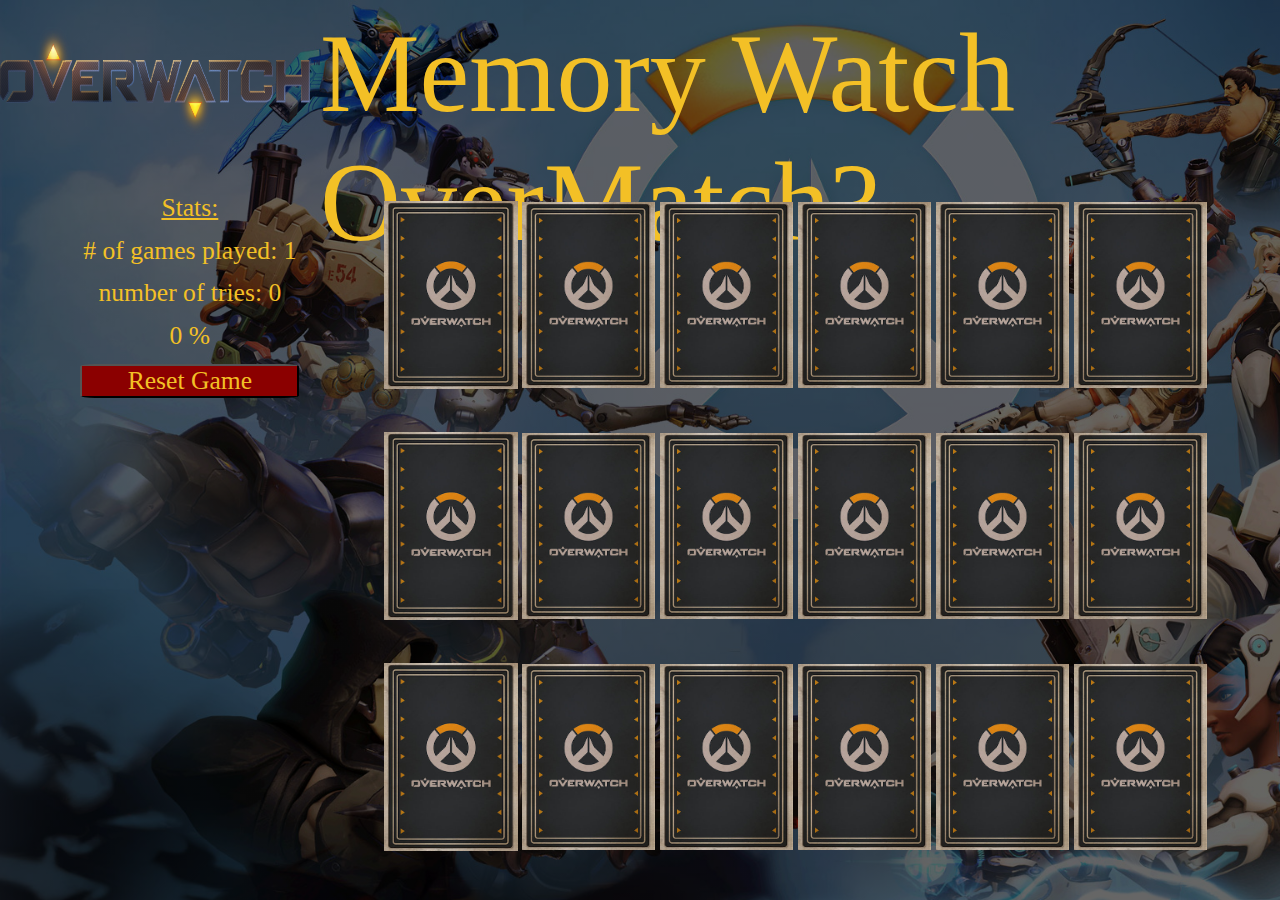
==== index.html @ f22682e1 "added modal" ====
<!DOCTYPE html>
<html lang="en">

<head>
    <title>Document</title>
    <link rel="stylesheet" href="styles.css">
    <script src="https://ajax.googleapis.com/ajax/libs/jquery/1.12.4/jquery.min.js"></script>
    <script src="app.js"></script>
</head>

<body>
    <div id="myModal" class="modal">
        <div class="modal-content">
            <h1>Congratulations!</h1>
            <button class="modalResetButton">
            Restart Game?
            </button>
        </div>
    </div>

    <div class="entireContainer">
        <div class="header">
            <img src="./images/gamelogo2.png">
            <div class="gameTitle">
                Memory Watch OverMatch?
            </div>
        </div>
        <div class="mainSection">
            <div class="statsArea">
                <div class="stats">
                    Stats:
                </div>
                <div class="timer">
                    <!-- Time: 1:59 -->
                </div>
                <div class="timesPlayed">
                    <p></p>
                </div>
                <div class="numberOfTries">
                    <p></p>
                </div>
                <div class="accuracy">
                    Accuracy:
                </div>
                <div class="buttonArea">
                    <button class="resetButton">
                        Reset Game
                    </button>
                </div>
                <img class="characterArea" src="">
            </div>
            <div class="gameArea">
                <div class="cardArea">
                </div>
            </div>
        </div>
    </div>
</body>

</html>
---- styles.css ----
@font-face {
    font-family: overwatch-italic;
    src: url(https://us.battle.net/forums/static/fonts/bignoodletoo/bignoodletoo.woff);
}

* {
    box-sizing: border-box;
    margin: 0;
    padding: 0;
    font-family: overwatch-italic;
    color: #f3c026;
}

* {
    cursor: url(https://cdn.discordapp.com/attachments/303406782104207362/315839175406649345/Overwatch.cur), auto;
    -moz-user-select: -moz-none;
    -ms-user-select: none;
    -webkit-user-select: none;
    user-select: none;
}

body {
    background: linear-gradient(rgba(0, 0, 0, 0.6), rgba(0, 0, 0, 0.6)), url(./images/wallpaper4.jpg);
    /* background: url(./images/wallpaper4.jpg); */

    /* background-color: white; */
    ;
    /* background: url(./images/wallpaper1.png); */
    background-repeat: no-repeat;
    background-attachment: fixed;
    background-size: cover;
    background-position: 0% 47%;
    height: 100vh;
    width: 100vw;
}

.entireContainer{
    height: 100%;
}

.header {
    width: 100%;
    height: 20%;
    /* height: 160px; */
    display: flex;
    justify-content: space-evenly;
    /* height: 25%; */
    position: relative;
}

.gameLogoArea {
    width: 20%;
    /* height: 10rem; */
    position: relative;
    margin-left: 2rem;
}

.gameLogoImage {
    position: relative;
    height: 10rem;
    opacity: 0.9;
}

.header img {
    position: relative;
    top: 15%;
    /* right: 10%; */
    width: 25%;
    height: 60%;
    -webkit-filter: brightness(100%);
}

.header img:hover {
    -webkit-filter: brightness(200%);
}

.gameTitleArea {
    width: 100%;
    /* border: 1px solid red; */
    position: relative;
}

.gameTitle {
    position: relative;
    top: 5%;
    /* text-align: center; */
    font-family: overwatch-italic;
    /* font-size: 7rem; */
    font-size: 7em;
    color: #f3c026;
}

.mainSection {
    width: 100%;
    height: 75%;
    display: flex;
    justify-content: space-evenly;
    /* align-items: center; */
}

.statsArea {
    /* border: 1px solid blue; */
    width: 19%;
    height: 100%;
    /* height: 55rem; */
}

.gameArea {
    width: 65%;
    height: 100%;
    align-items: center;
}

.card {
    width: 16%;
    height: 33%;
    /* margin: .5em .1em; */
    margin-bottom: 1%;
    position: relative;
}

/* .back:hover {
    -webkit-transform: scale(1.3);
    -ms-transform: scale(1.3);
    transform: scale(1.3);
} */

.cardArea {
    width: 100%;
    height: 100%;
    display: flex;
    /* margin-bottom: 1em; */
    flex-flow: row wrap;
    justify-content: space-evenly;
}

.showCharactersFace {
    display: none;
}

.front {
    height: 100%;
    width: 100%;
    background-position: center;
    background-repeat: no-repeat;
    background-size: 77%;
    position: absolute;
    z-index: -1;
    display: flex;
    justify-content: center;
    align-items: center;
}

.back {
    height: 103%;
    width: 100%;
    position: absolute;
    /* opacity: 0.5; */
    /* z-index: 9999; */
    background-size: 100%;
    background-repeat: no-repeat;
    background-position: center;
    background-size: contain;
}

.back img {
    width: 100%;
}

.front img {
    width: 100%;
}

.statsArea div {
    font-size: 2vw;
    margin-top: 0.5em;
    text-align: center;
}

.stats {
    font-family: 5.5vw;
    text-align: center;
    text-decoration: underline;
}

.buttonArea {
    text-align: center;
}

.resetButton {
    height: 100%;
    width: 90%;
    font-size: 100%;
    border-radius: 7%;
    background-color: darkred;
}

.resetButton:hover {
    cursor: pointer;
    border: 3px solid darkred;
}
.characterArea{
    /* border: 3px solid red; */
    margin-top: 1em;
    width: 100%;
}

.modal {
    display: none;
    position: absolute;
    z-index: 1;
    left: 0;
    top: -5%;
    width: 100%;
    height: 96%;
    /* overflow: auto; */
    background-color: rgb(0, 0, 0);
    background-color: rgba(0, 0, 0, 0.4);

}

/* Modal Content/Box */

.modal-content {
    margin: 9% auto;
    padding: 2%;
    border: 10px solid darkred;
    border-radius: 5%;
    width: 66%;
    height: 71%;
    position: relative;
    display: flex;
    justify-content: space-between;
    /* left: -50%; */
    animation: slide 0.1s ease-in-out;
}

@keyframes slide{
    0% {transform: translateX(-50%)}
    25% {transform: translateX(-40%)}
    50% {transform: translateX(-20%)}
    75% {transform: translateX(-10%)}
    100% {transform: translateX(0)}
}


.modal-content h1{
    font-size: 200%;
    padding-bottom: 10%;
    
}
.modalResetButton{
    position: relative;
    height: 12%;
    width: 12%;
    font-size: 100%;
    border-radius: 7%;
    background-color: darkred;
}
.modalResetButton:hover{
    cursor: pointer;
}
.winBackground{
  background: url(./images/wallpaper2.png);
  -webkit-filter: brightness(80%);
  background-repeat: no-repeat;
  /* background-attachment: fixed; */
  background-size: 100%;
  background-position: top;
}
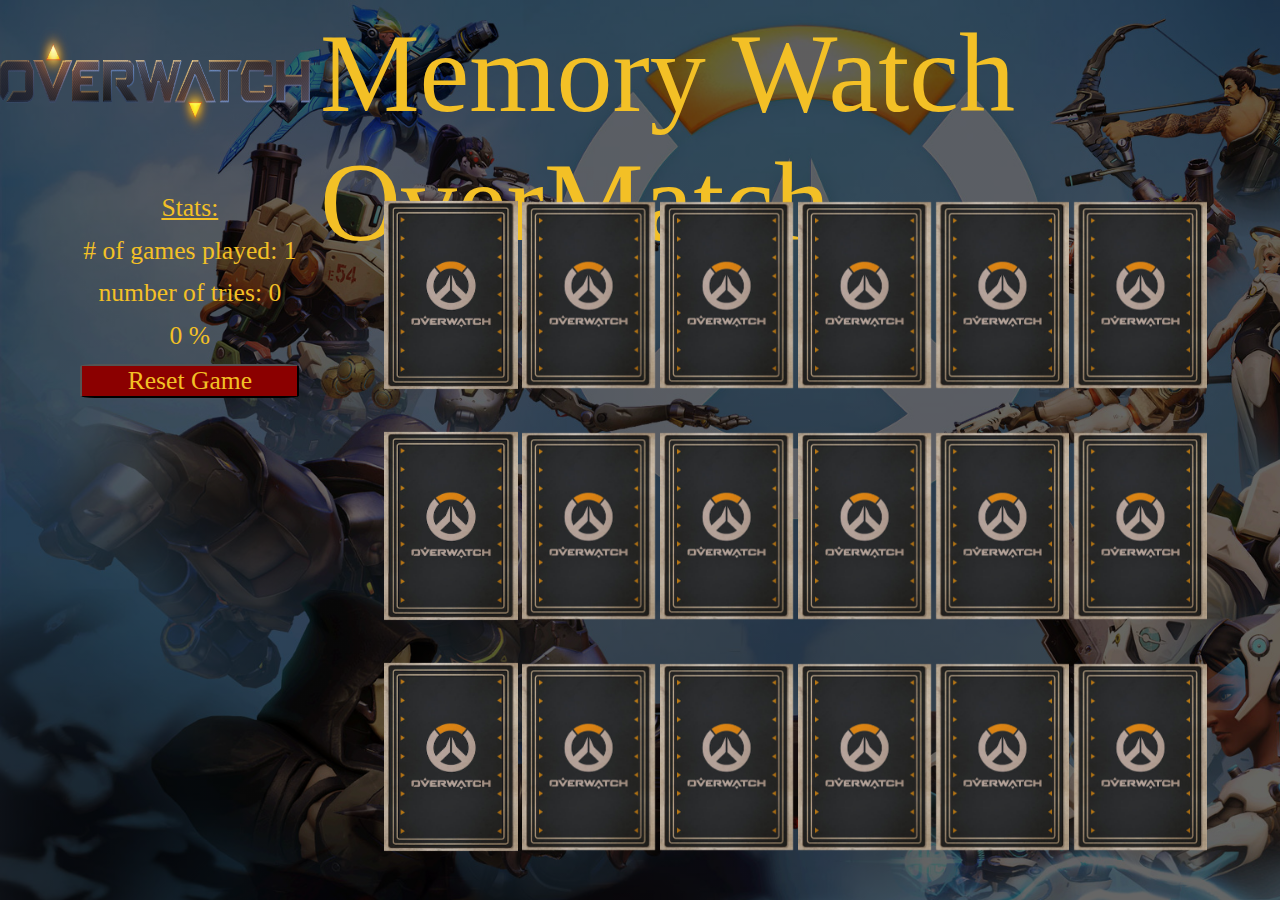
==== commit 7731a456: "finished modal on win of memory match game" ====
--- a/index.html
+++ b/index.html
@@ -22,7 +22,7 @@
         <div class="header">
             <img src="./images/gamelogo2.png">
             <div class="gameTitle">
-                Memory Watch OverMatch?
+                Memory Watch OverMatch
             </div>
         </div>
         <div class="mainSection">
--- a/styles.css
+++ b/styles.css
@@ -21,11 +21,6 @@
 
 body {
     background: linear-gradient(rgba(0, 0, 0, 0.6), rgba(0, 0, 0, 0.6)), url(./images/wallpaper4.jpg);
-    /* background: url(./images/wallpaper4.jpg); */
-
-    /* background-color: white; */
-    ;
-    /* background: url(./images/wallpaper1.png); */
     background-repeat: no-repeat;
     background-attachment: fixed;
     background-size: cover;
@@ -41,16 +36,13 @@
 .header {
     width: 100%;
     height: 20%;
-    /* height: 160px; */
     display: flex;
     justify-content: space-evenly;
-    /* height: 25%; */
     position: relative;
 }
 
 .gameLogoArea {
     width: 20%;
-    /* height: 10rem; */
     position: relative;
     margin-left: 2rem;
 }
@@ -114,10 +106,18 @@
 .card {
     width: 16%;
     height: 33%;
-    /* margin: .5em .1em; */
     margin-bottom: 1%;
     position: relative;
-}
+
+    transition: transform 1s;
+    transform-style: preserve-3d;
+
+}
+
+.flipCard {
+    transform: rotateY(180deg);
+}
+
 
 /* .back:hover {
     -webkit-transform: scale(1.3);
@@ -129,13 +129,13 @@
     width: 100%;
     height: 100%;
     display: flex;
-    /* margin-bottom: 1em; */
     flex-flow: row wrap;
     justify-content: space-evenly;
 }
 
 .showCharactersFace {
     display: none;
+
 }
 
 .front {
@@ -149,6 +149,10 @@
     display: flex;
     justify-content: center;
     align-items: center;
+
+
+    /* transform: rotateY(0deg) */
+    
 }
 
 .back {
@@ -161,6 +165,12 @@
     background-repeat: no-repeat;
     background-position: center;
     background-size: contain;
+    transform: rotateY(0deg)
+
+
+    /* transform: rotateY(180deg); */
+    /* z-index: 2; */
+
 }
 
 .back img {
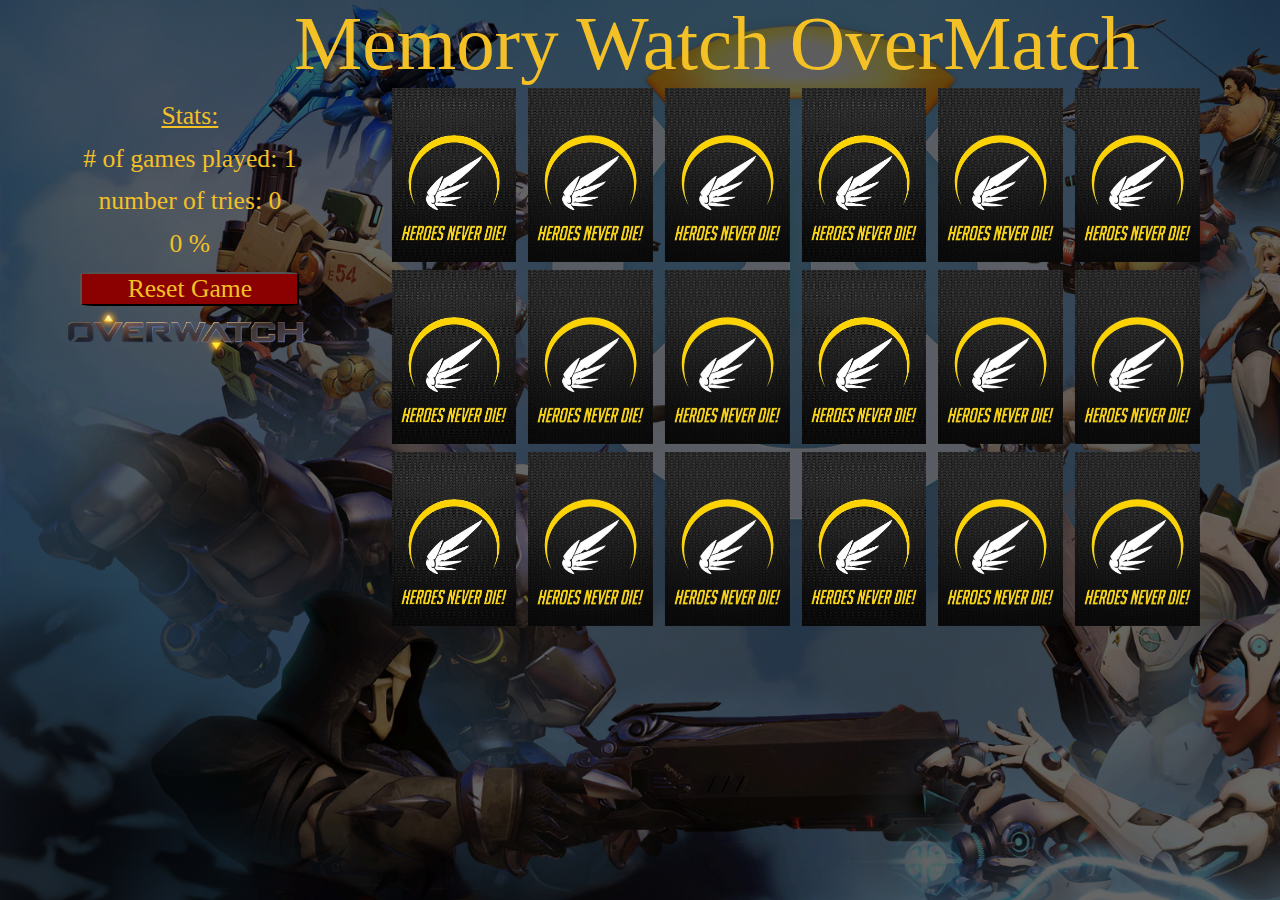
==== commit 2bdf1284: "attempted responsive design" ====
--- a/index.html
+++ b/index.html
@@ -20,7 +20,7 @@
 
     <div class="entireContainer">
         <div class="header">
-            <img src="./images/gamelogo2.png">
+            <!-- <img src="./images/gamelogo2.png"> -->
             <div class="gameTitle">
                 Memory Watch OverMatch
             </div>
@@ -46,6 +46,7 @@
                     <button class="resetButton">
                         Reset Game
                     </button>
+                    <img src="./images/gamelogo2.png">
                 </div>
                 <img class="characterArea" src="">
             </div>
--- a/styles.css
+++ b/styles.css
@@ -26,75 +26,72 @@
     background-size: cover;
     background-position: 0% 47%;
     height: 100vh;
-    width: 100vw;
-}
-
-.entireContainer{
-    height: 100%;
+    /* width: 100vw; */
+}
+
+.entireContainer {
+    /* width: 100%; */
+    height: 86%;
 }
 
 .header {
-    width: 100%;
-    height: 20%;
+    /* width: 100%; */
+    /* height: 17%; */
     display: flex;
     justify-content: space-evenly;
-    position: relative;
-}
-
-.gameLogoArea {
+    /* position: relative; */
+}
+
+/* .gameLogoArea {
     width: 20%;
     position: relative;
     margin-left: 2rem;
-}
-
-.gameLogoImage {
+} */
+
+/* .gameLogoImage {
     position: relative;
     height: 10rem;
     opacity: 0.9;
-}
+} */
 
 .header img {
     position: relative;
     top: 15%;
-    /* right: 10%; */
     width: 25%;
     height: 60%;
     -webkit-filter: brightness(100%);
 }
-
+.buttonArea > img{
+    width: 100%;
+}
 .header img:hover {
     -webkit-filter: brightness(200%);
 }
 
 .gameTitleArea {
     width: 100%;
-    /* border: 1px solid red; */
     position: relative;
 }
 
 .gameTitle {
-    position: relative;
-    top: 5%;
-    /* text-align: center; */
+    display: flex;
+    justify-content: flex-end;
     font-family: overwatch-italic;
-    /* font-size: 7rem; */
-    font-size: 7em;
+    font-size: 6vw;
     color: #f3c026;
+    margin-left: 12%;
 }
 
 .mainSection {
     width: 100%;
-    height: 75%;
+    height: 100%;
     display: flex;
     justify-content: space-evenly;
-    /* align-items: center; */
 }
 
 .statsArea {
-    /* border: 1px solid blue; */
     width: 19%;
     height: 100%;
-    /* height: 55rem; */
 }
 
 .gameArea {
@@ -104,38 +101,36 @@
 }
 
 .card {
-    width: 16%;
+    width: 15%;
     height: 33%;
+    /* height: 45%; */
     margin-bottom: 1%;
     position: relative;
-
     transition: transform 1s;
     transform-style: preserve-3d;
+    /* border: 5px solid #f3c026; */
 
 }
 
 .flipCard {
-    transform: rotateY(180deg);
-}
-
-
-/* .back:hover {
-    -webkit-transform: scale(1.3);
-    -ms-transform: scale(1.3);
-    transform: scale(1.3);
-} */
+    transform: rotateY(-180deg);
+}
+
+.back:hover {
+    /* transform: scale(1.2); */
+}
 
 .cardArea {
     width: 100%;
-    height: 100%;
+    height: 80%;
     display: flex;
     flex-flow: row wrap;
     justify-content: space-evenly;
+    /* perspective: 1000px; */
 }
 
 .showCharactersFace {
     display: none;
-
 }
 
 .front {
@@ -145,32 +140,47 @@
     background-repeat: no-repeat;
     background-size: 77%;
     position: absolute;
-    z-index: -1;
+    /* z-index: -1; */
     display: flex;
     justify-content: center;
     align-items: center;
-
-
     /* transform: rotateY(0deg) */
-    
+
+
+/* prototype */
+    /* height: 100%;
+    width: 100%;
+    background-position: center;
+    background-repeat: no-repeat;
+    background-size: 77%;
+    position: absolute;
+    display: flex;
+    justify-content: center;
+    align-items: center;
+    transform: rotateY(180deg); */
 }
 
 .back {
-    height: 103%;
-    width: 100%;
-    position: absolute;
     /* opacity: 0.5; */
-    /* z-index: 9999; */
+    /* height: 103%; */
+    height: 100%;
+    width: 100%;
+    position: absolute;
+    z-index: 9999;
+    background-size: 100%;
+    background-repeat: no-repeat;
+    background-position: center;
+    /* background-size: contain; */
+
+    /* prototype */
+    /* height: 103%;
+    width: 100%;
+    position: absolute;
     background-size: 100%;
     background-repeat: no-repeat;
     background-position: center;
     background-size: contain;
-    transform: rotateY(0deg)
-
-
-    /* transform: rotateY(180deg); */
-    /* z-index: 2; */
-
+    transform: rotateY(0deg); */
 }
 
 .back img {
@@ -209,7 +219,8 @@
     cursor: pointer;
     border: 3px solid darkred;
 }
-.characterArea{
+
+.characterArea {
     /* border: 3px solid red; */
     margin-top: 1em;
     width: 100%;
@@ -222,11 +233,10 @@
     left: 0;
     top: -5%;
     width: 100%;
-    height: 96%;
-    /* overflow: auto; */
+    height: 105%;
+    overflow: hidden;
     background-color: rgb(0, 0, 0);
     background-color: rgba(0, 0, 0, 0.4);
-
 }
 
 /* Modal Content/Box */
@@ -234,47 +244,133 @@
 .modal-content {
     margin: 9% auto;
     padding: 2%;
-    border: 10px solid darkred;
+    /* border: 10px solid darkred; */
     border-radius: 5%;
     width: 66%;
     height: 71%;
     position: relative;
     display: flex;
     justify-content: space-between;
-    /* left: -50%; */
-    animation: slide 0.1s ease-in-out;
-}
-
-@keyframes slide{
-    0% {transform: translateX(-50%)}
-    25% {transform: translateX(-40%)}
-    50% {transform: translateX(-20%)}
-    75% {transform: translateX(-10%)}
-    100% {transform: translateX(0)}
-}
-
-
-.modal-content h1{
+    animation: slide ease-out;
+}
+
+@keyframes slide {
+    0% {
+        transform: translateX(-50%)
+    }
+    75% {
+        transform: translateX(-10%)
+    }
+    100% {
+        transform: translateX(0)
+    }
+}
+
+.modal-content h1 {
     font-size: 200%;
     padding-bottom: 10%;
-    
-}
-.modalResetButton{
-    position: relative;
-    height: 12%;
+}
+
+.modalResetButton {
+    position: relative;
+    height: 5%;
     width: 12%;
     font-size: 100%;
     border-radius: 7%;
     background-color: darkred;
 }
-.modalResetButton:hover{
+
+.modalResetButton:hover {
     cursor: pointer;
 }
-.winBackground{
-  background: url(./images/wallpaper2.png);
-  -webkit-filter: brightness(80%);
-  background-repeat: no-repeat;
-  /* background-attachment: fixed; */
-  background-size: 100%;
-  background-position: top;
-} +
+.winBackground {
+    background: url(./images/wallpaper2.png);
+    -webkit-filter: brightness(80%);
+    background-repeat: no-repeat;
+    background-size: 100%;
+    background-position: top;
+}
+
+@media only screen and (max-width: 500px){
+    .cardArea{
+        height: 50%;
+    }
+    .gameArea{
+        height: 60%;
+    }
+    .card {
+        width: 30%;
+        height: 100%;
+    }
+}
+
+@media only screen and (max-width: 800px) {
+    .mainSection{
+        height: 89%;
+        /* height: 60%; */
+    }
+}
+@media only screen and (max-width: 501px) {
+    .mainSection {
+        height: 89%;
+    }
+    .card {
+        width: 16%;
+        height: 30%;
+    }
+}
+
+@media only screen and (max-width: 1300px) {
+    .cardArea {
+        height: 68%;
+    }
+}
+
+/* @media only screen and (max-height: 688px) {
+    .card{
+        min-height: 150px;
+        min-width: 42%
+    }
+} */
+
+@media (max-height: 688px) and (max-width: 404px) {
+    /* CSS stuff */
+    .card{
+        min-height: 150px;
+        min-width: 42%;
+    }
+}
+
+@media only screen and (max-height: 565px) {
+    .card {
+        height: 36%;
+    }
+}
+
+@media only screen and (max-height: 470px) {
+    .card {
+        height: 48%;
+    }
+}
+
+@media only screen and (max-height: 688px) {
+    .cardArea {
+        width: 90%;
+    }
+}
+@media only screen and (max-height: 621px) {
+    .cardArea {
+        width: 80%;
+    }
+}
+@media only screen and (max-height: 573px) {
+    .cardArea {
+        min-width: 70%;
+    }
+}
+@media only screen and (max-height: 573px) {
+    .gameArea {
+        width: 60%;
+    }
+}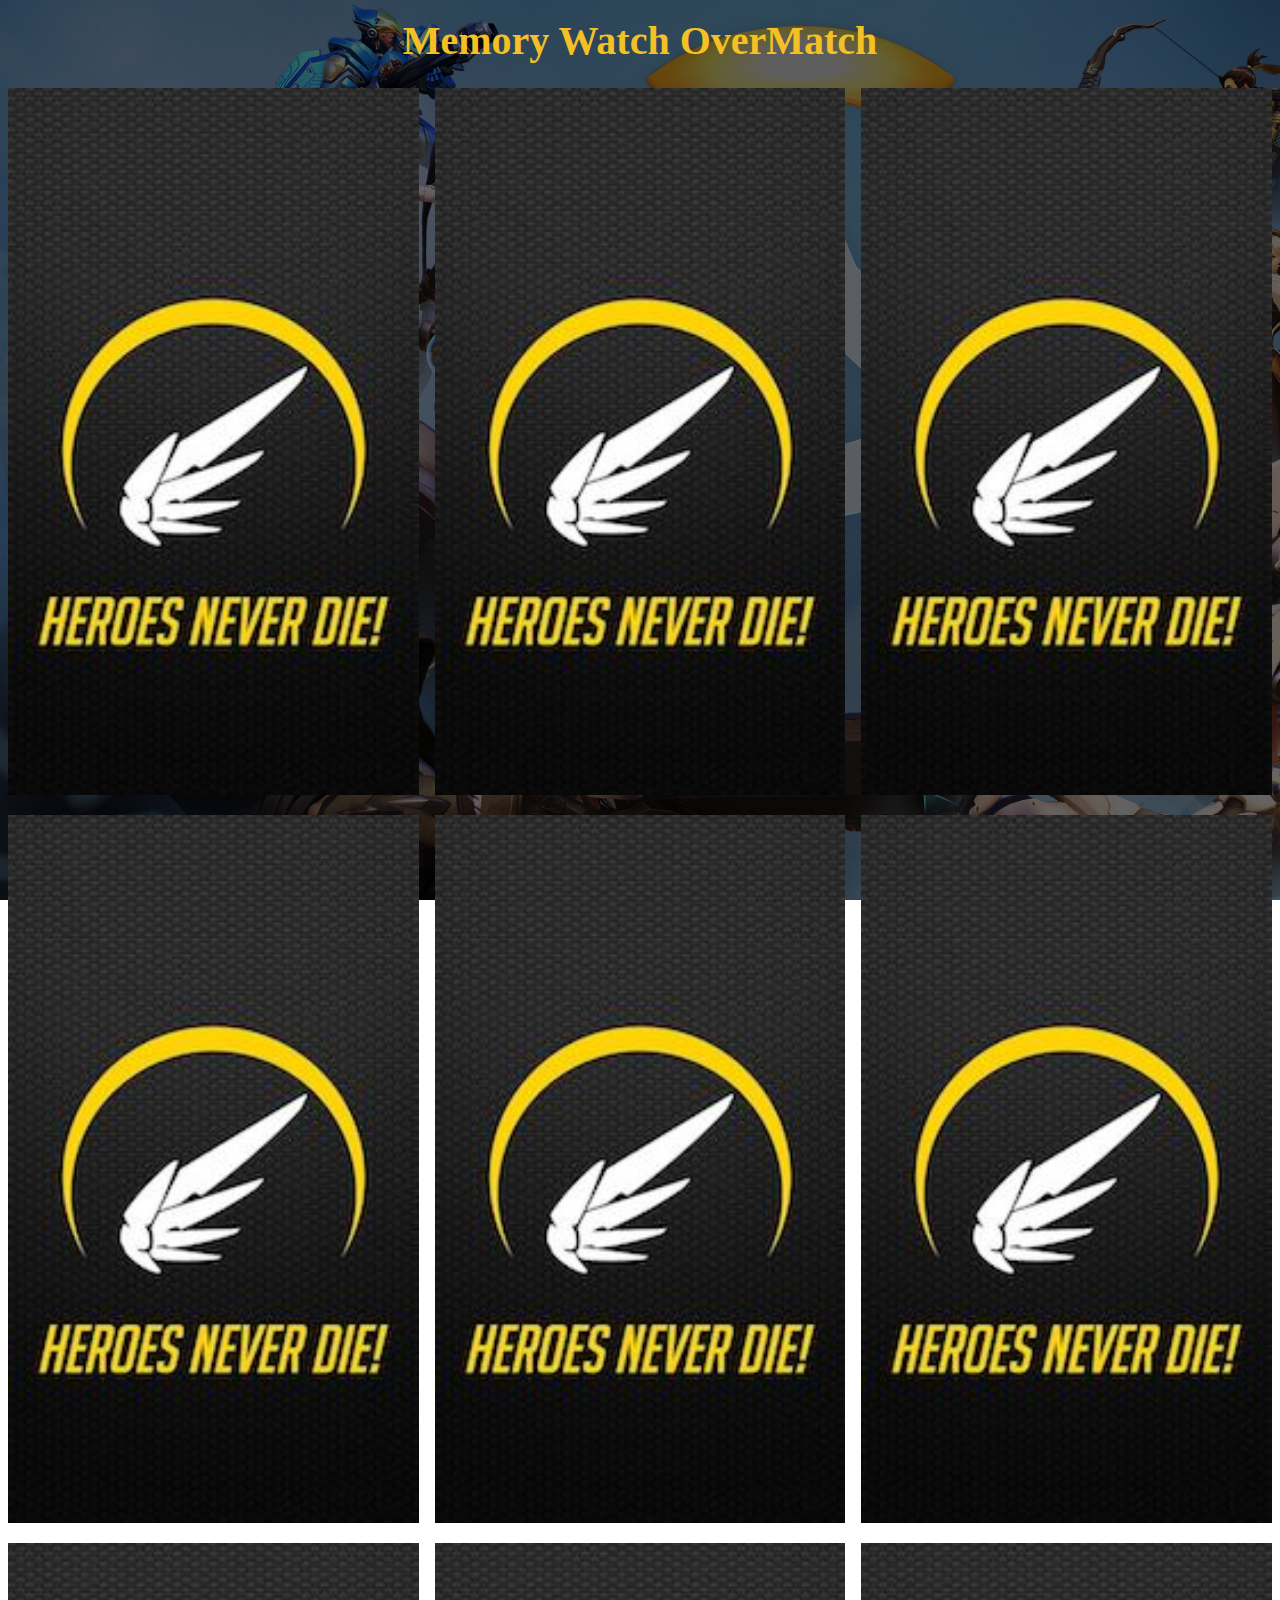
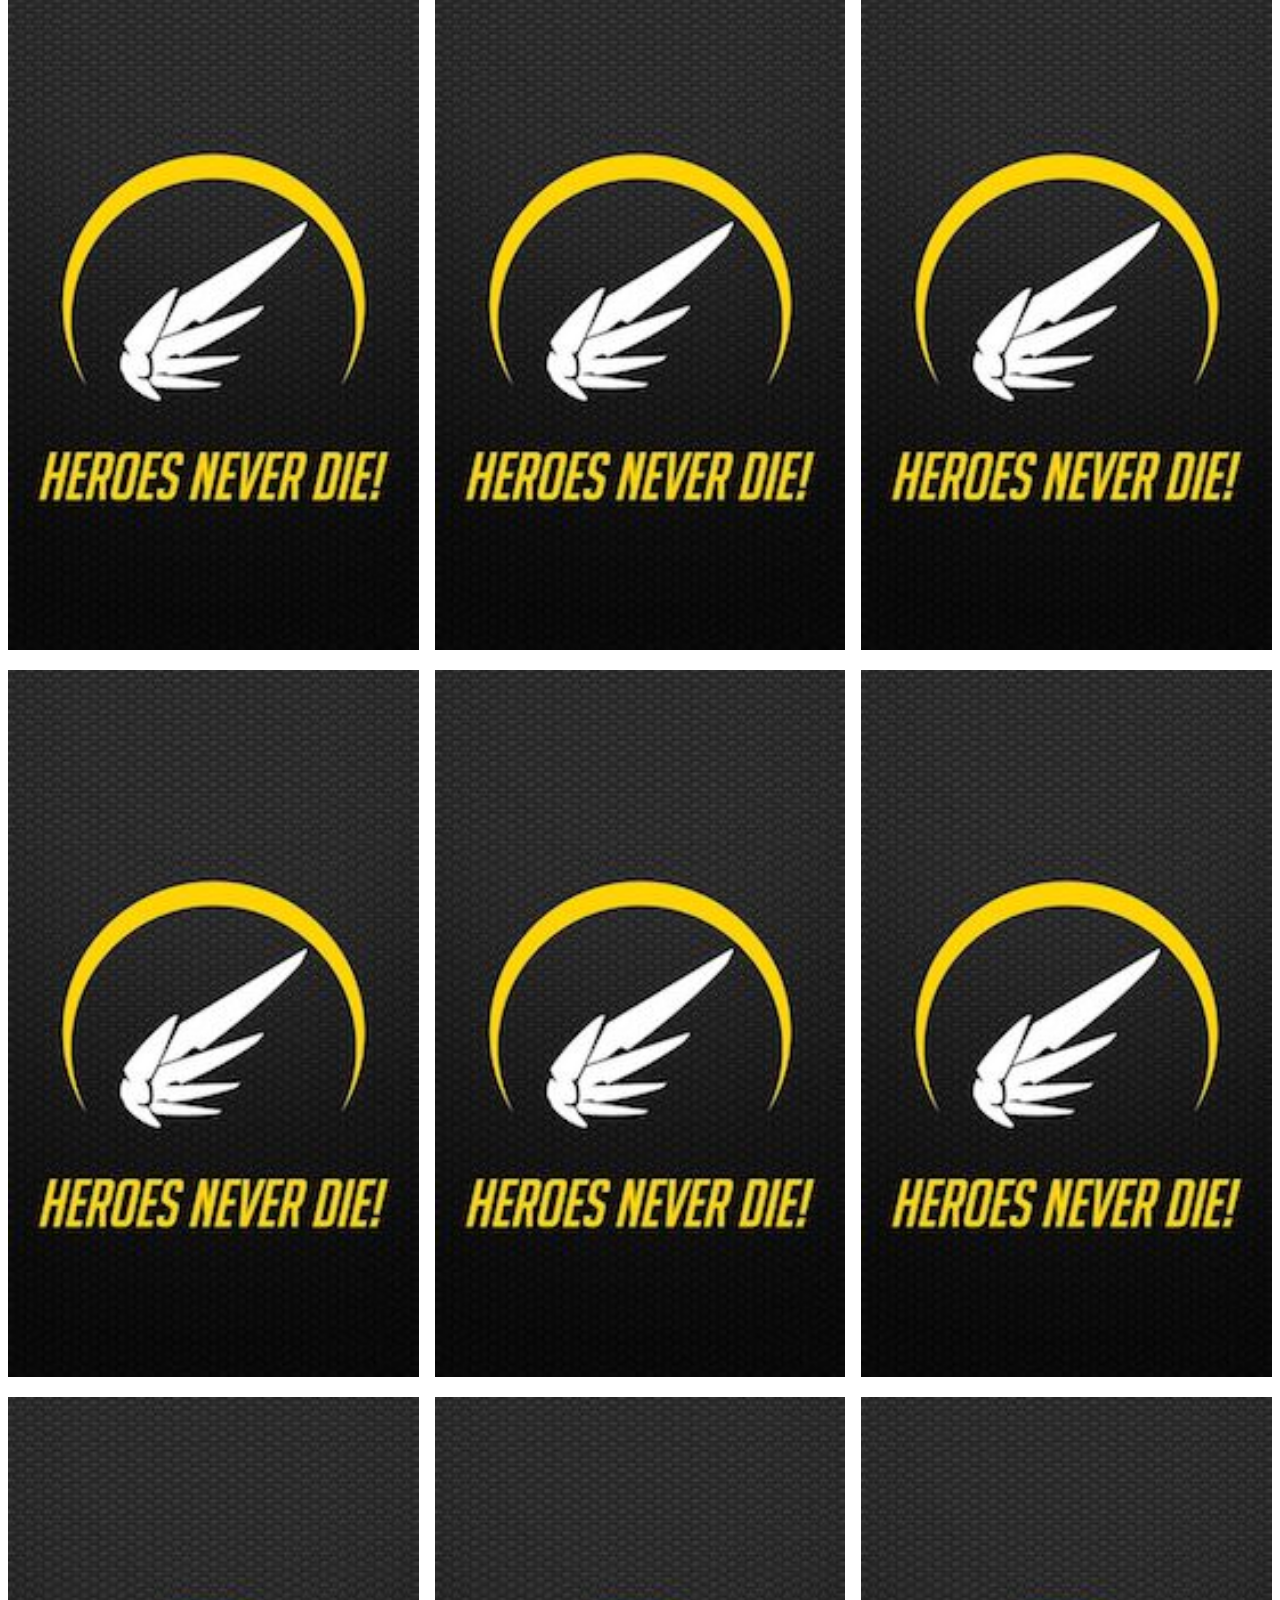
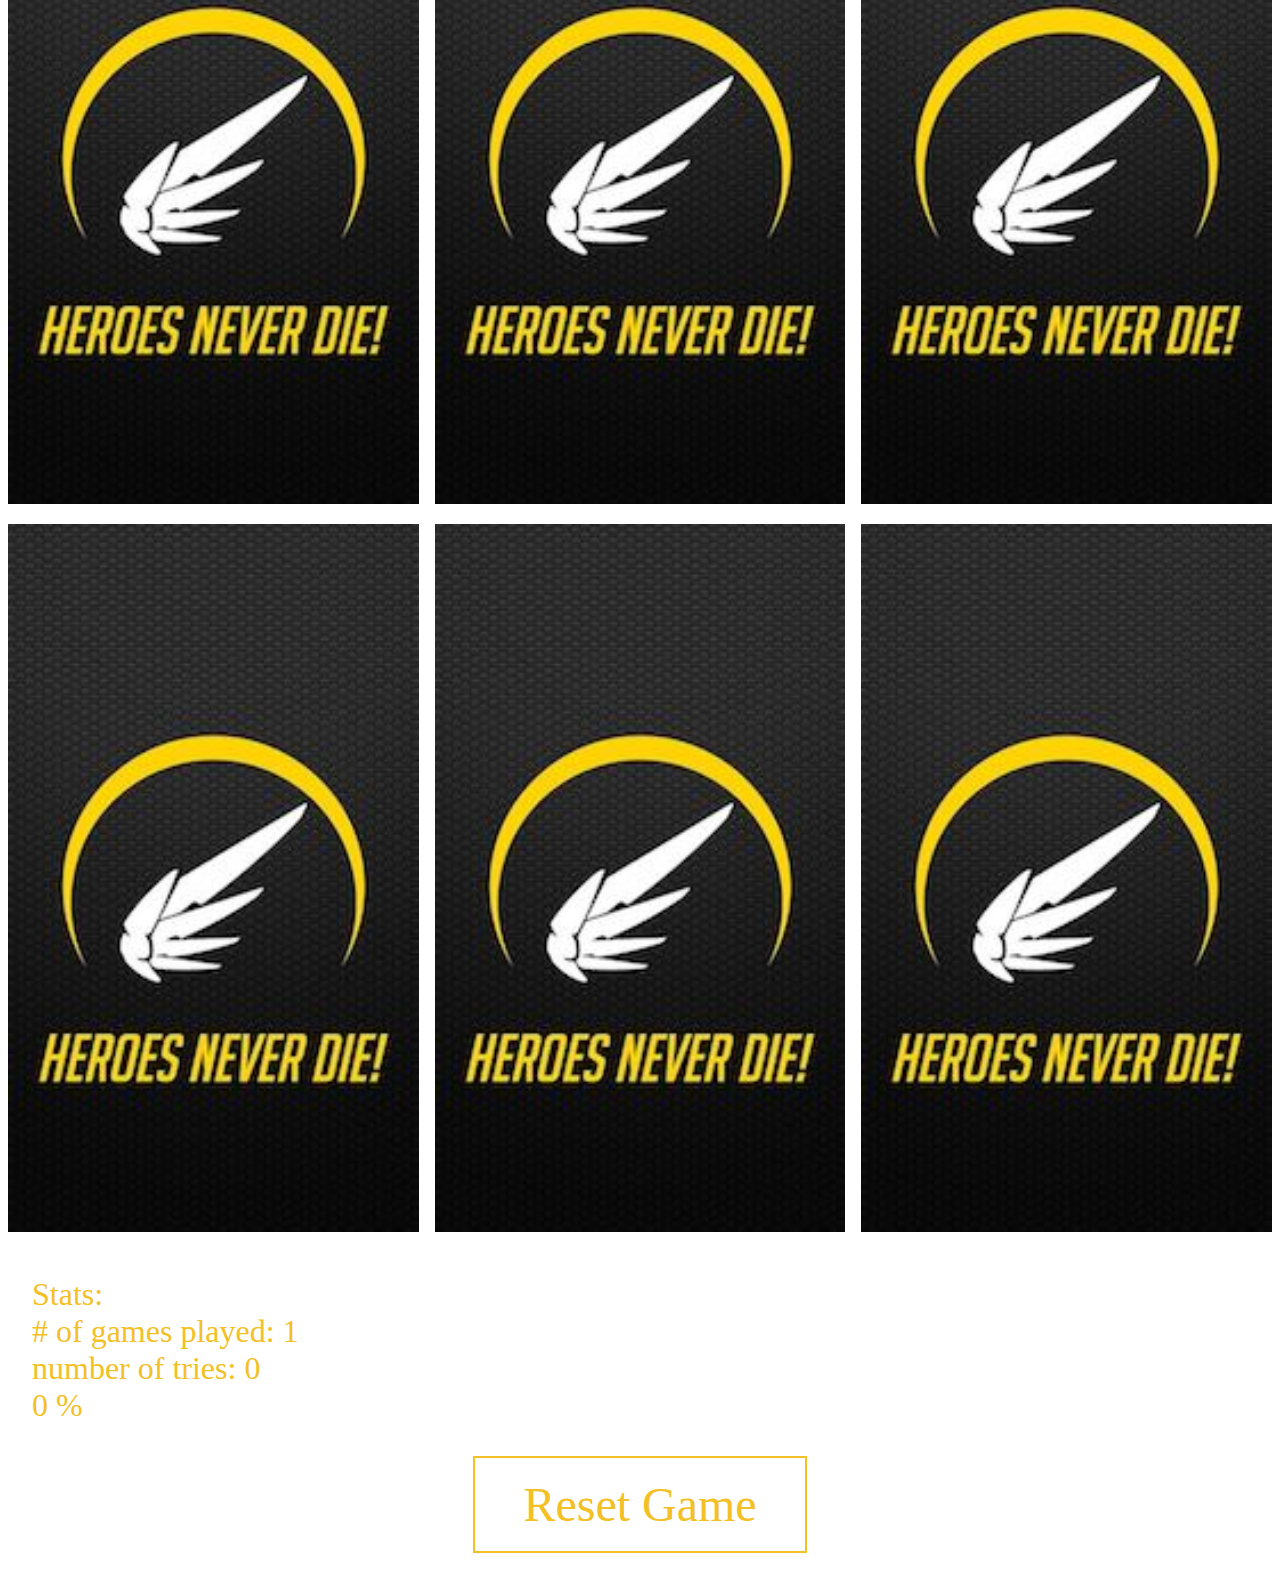
==== commit 71ed2150: "mobile first" ====
--- a/index.html
+++ b/index.html
@@ -4,6 +4,10 @@
 <head>
     <title>Document</title>
     <link rel="stylesheet" href="styles.css">
+    <link rel="stylesheet" href="index.css">
+    <meta charset="UTF-8">
+    <meta name="viewport" content="width=device-width, initial-scale=1.0">
+    <meta http-equiv="X-UA-Compatible" content="ie=edge">
     <script src="https://ajax.googleapis.com/ajax/libs/jquery/1.12.4/jquery.min.js"></script>
     <script src="app.js"></script>
 </head>
@@ -13,7 +17,7 @@
         <div class="modal-content">
             <h1>Congratulations!</h1>
             <button class="modalResetButton">
-            Restart Game?
+                Restart Game?
             </button>
         </div>
     </div>
@@ -21,11 +25,13 @@
     <div class="entireContainer">
         <div class="header">
             <!-- <img src="./images/gamelogo2.png"> -->
-            <div class="gameTitle">
+            <h1>
                 Memory Watch OverMatch
-            </div>
+            </h1>
         </div>
         <div class="mainSection">
+            <div class="cardArea">
+            </div>
             <div class="statsArea">
                 <div class="stats">
                     Stats:
@@ -46,13 +52,8 @@
                     <button class="resetButton">
                         Reset Game
                     </button>
-                    <img src="./images/gamelogo2.png">
                 </div>
                 <img class="characterArea" src="">
-            </div>
-            <div class="gameArea">
-                <div class="cardArea">
-                </div>
             </div>
         </div>
     </div>
--- a/styles.css
+++ b/styles.css
@@ -25,205 +25,6 @@
     background-attachment: fixed;
     background-size: cover;
     background-position: 0% 47%;
-    height: 100vh;
-    /* width: 100vw; */
-}
-
-.entireContainer {
-    /* width: 100%; */
-    height: 86%;
-}
-
-.header {
-    /* width: 100%; */
-    /* height: 17%; */
-    display: flex;
-    justify-content: space-evenly;
-    /* position: relative; */
-}
-
-/* .gameLogoArea {
-    width: 20%;
-    position: relative;
-    margin-left: 2rem;
-} */
-
-/* .gameLogoImage {
-    position: relative;
-    height: 10rem;
-    opacity: 0.9;
-} */
-
-.header img {
-    position: relative;
-    top: 15%;
-    width: 25%;
-    height: 60%;
-    -webkit-filter: brightness(100%);
-}
-.buttonArea > img{
-    width: 100%;
-}
-.header img:hover {
-    -webkit-filter: brightness(200%);
-}
-
-.gameTitleArea {
-    width: 100%;
-    position: relative;
-}
-
-.gameTitle {
-    display: flex;
-    justify-content: flex-end;
-    font-family: overwatch-italic;
-    font-size: 6vw;
-    color: #f3c026;
-    margin-left: 12%;
-}
-
-.mainSection {
-    width: 100%;
-    height: 100%;
-    display: flex;
-    justify-content: space-evenly;
-}
-
-.statsArea {
-    width: 19%;
-    height: 100%;
-}
-
-.gameArea {
-    width: 65%;
-    height: 100%;
-    align-items: center;
-}
-
-.card {
-    width: 15%;
-    height: 33%;
-    /* height: 45%; */
-    margin-bottom: 1%;
-    position: relative;
-    transition: transform 1s;
-    transform-style: preserve-3d;
-    /* border: 5px solid #f3c026; */
-
-}
-
-.flipCard {
-    transform: rotateY(-180deg);
-}
-
-.back:hover {
-    /* transform: scale(1.2); */
-}
-
-.cardArea {
-    width: 100%;
-    height: 80%;
-    display: flex;
-    flex-flow: row wrap;
-    justify-content: space-evenly;
-    /* perspective: 1000px; */
-}
-
-.showCharactersFace {
-    display: none;
-}
-
-.front {
-    height: 100%;
-    width: 100%;
-    background-position: center;
-    background-repeat: no-repeat;
-    background-size: 77%;
-    position: absolute;
-    /* z-index: -1; */
-    display: flex;
-    justify-content: center;
-    align-items: center;
-    /* transform: rotateY(0deg) */
-
-
-/* prototype */
-    /* height: 100%;
-    width: 100%;
-    background-position: center;
-    background-repeat: no-repeat;
-    background-size: 77%;
-    position: absolute;
-    display: flex;
-    justify-content: center;
-    align-items: center;
-    transform: rotateY(180deg); */
-}
-
-.back {
-    /* opacity: 0.5; */
-    /* height: 103%; */
-    height: 100%;
-    width: 100%;
-    position: absolute;
-    z-index: 9999;
-    background-size: 100%;
-    background-repeat: no-repeat;
-    background-position: center;
-    /* background-size: contain; */
-
-    /* prototype */
-    /* height: 103%;
-    width: 100%;
-    position: absolute;
-    background-size: 100%;
-    background-repeat: no-repeat;
-    background-position: center;
-    background-size: contain;
-    transform: rotateY(0deg); */
-}
-
-.back img {
-    width: 100%;
-}
-
-.front img {
-    width: 100%;
-}
-
-.statsArea div {
-    font-size: 2vw;
-    margin-top: 0.5em;
-    text-align: center;
-}
-
-.stats {
-    font-family: 5.5vw;
-    text-align: center;
-    text-decoration: underline;
-}
-
-.buttonArea {
-    text-align: center;
-}
-
-.resetButton {
-    height: 100%;
-    width: 90%;
-    font-size: 100%;
-    border-radius: 7%;
-    background-color: darkred;
-}
-
-.resetButton:hover {
-    cursor: pointer;
-    border: 3px solid darkred;
-}
-
-.characterArea {
-    /* border: 3px solid red; */
-    margin-top: 1em;
-    width: 100%;
 }
 
 .modal {
@@ -291,86 +92,3 @@
     background-size: 100%;
     background-position: top;
 }
-
-@media only screen and (max-width: 500px){
-    .cardArea{
-        height: 50%;
-    }
-    .gameArea{
-        height: 60%;
-    }
-    .card {
-        width: 30%;
-        height: 100%;
-    }
-}
-
-@media only screen and (max-width: 800px) {
-    .mainSection{
-        height: 89%;
-        /* height: 60%; */
-    }
-}
-@media only screen and (max-width: 501px) {
-    .mainSection {
-        height: 89%;
-    }
-    .card {
-        width: 16%;
-        height: 30%;
-    }
-}
-
-@media only screen and (max-width: 1300px) {
-    .cardArea {
-        height: 68%;
-    }
-}
-
-/* @media only screen and (max-height: 688px) {
-    .card{
-        min-height: 150px;
-        min-width: 42%
-    }
-} */
-
-@media (max-height: 688px) and (max-width: 404px) {
-    /* CSS stuff */
-    .card{
-        min-height: 150px;
-        min-width: 42%;
-    }
-}
-
-@media only screen and (max-height: 565px) {
-    .card {
-        height: 36%;
-    }
-}
-
-@media only screen and (max-height: 470px) {
-    .card {
-        height: 48%;
-    }
-}
-
-@media only screen and (max-height: 688px) {
-    .cardArea {
-        width: 90%;
-    }
-}
-@media only screen and (max-height: 621px) {
-    .cardArea {
-        width: 80%;
-    }
-}
-@media only screen and (max-height: 573px) {
-    .cardArea {
-        min-width: 70%;
-    }
-}
-@media only screen and (max-height: 573px) {
-    .gameArea {
-        width: 60%;
-    }
-}--- a/index.css
+++ b/index.css
@@ -0,0 +1,64 @@
+.entireContainer {
+    width: 100%;
+}
+
+.header {
+    height: 5em;
+    display: flex;
+    justify-content: center;
+    align-items: center;
+}
+
+.header h1 {
+    font-size: 2.5em;
+}
+
+.mainSection .cardArea {
+    display: flex;
+    flex-flow: row wrap;
+}
+
+.mainSection .cardArea .card {
+    flex: 1 1 26%;
+    position: relative;
+    margin: .5em;
+}
+
+.mainSection .cardArea .card .front {
+    width: 100%;
+}
+
+.mainSection .cardArea .card .back {
+    width: 100%;
+    position: absolute;
+    top: 0;
+    left: 0;
+}
+
+.mainSection .cardArea .card .back.showCharactersFace {
+    display: none
+}
+
+.mainSection .statsArea {
+    font-size: 2em;
+    display: flex;
+    flex-flow: column nowrap;
+    justify-content: center;
+    align-items: flex-start;
+    padding: 1em;
+}
+.mainSection .statsArea .buttonArea  {
+    display: flex;
+    justify-content: center;
+    align-items: center;
+    width: 100%;
+    margin-top: 1em;
+}
+.mainSection .statsArea .buttonArea .resetButton {
+    font-size: 1.5em;
+    border: 1px solid white;
+    padding: .4em 1em;
+    background-color: transparent;
+    outline: none;
+    border: 2px solid #f3c025;
+}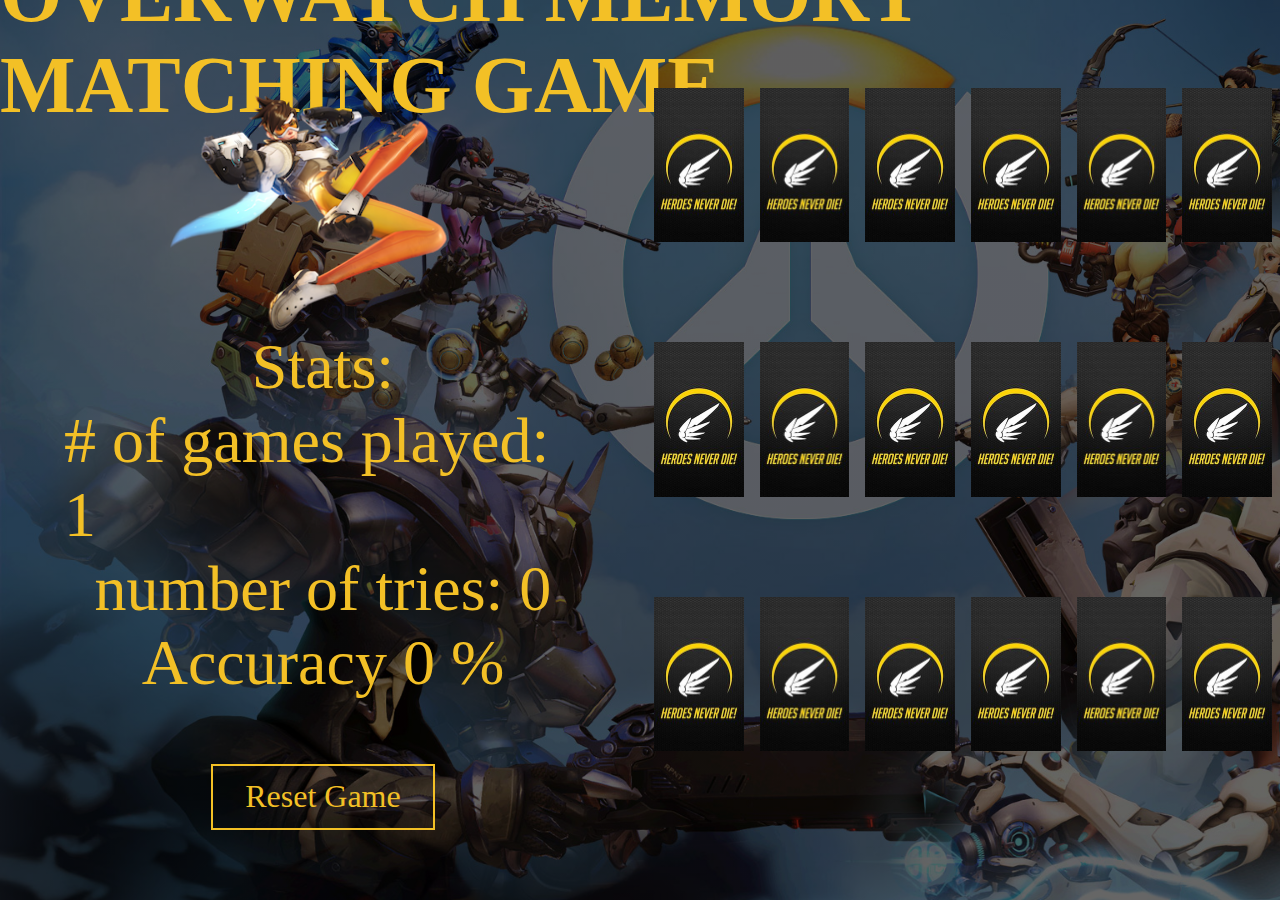
==== commit d4b42108: "changed logo" ====
--- a/index.html
+++ b/index.html
@@ -24,15 +24,14 @@
 
     <div class="entireContainer">
         <div class="header">
-            <!-- <img src="./images/gamelogo2.png"> -->
-            <h1>
-                Memory Watch OverMatch
-            </h1>
+            <h1>OVERWATCH MEMORY MATCHING GAME</h1>
         </div>
         <div class="mainSection">
             <div class="cardArea">
             </div>
             <div class="statsArea">
+            <img id="logoArea" src="images/logo3.png">            
+                
                 <div class="stats">
                     Stats:
                 </div>
@@ -48,12 +47,12 @@
                 <div class="accuracy">
                     Accuracy:
                 </div>
+                <img class="characterArea" src="">
                 <div class="buttonArea">
                     <button class="resetButton">
                         Reset Game
                     </button>
                 </div>
-                <img class="characterArea" src="">
             </div>
         </div>
     </div>
--- a/styles.css
+++ b/styles.css
@@ -92,3 +92,7 @@
     background-size: 100%;
     background-position: top;
 }
+.characterArea{
+    /* border: 1px solid blue; */
+    width: 350px;
+}--- a/index.css
+++ b/index.css
@@ -10,7 +10,7 @@
 }
 
 .header h1 {
-    font-size: 2.5em;
+    font-size: 1.5em;
 }
 
 .mainSection .cardArea {
@@ -21,6 +21,7 @@
 .mainSection .cardArea .card {
     flex: 1 1 26%;
     position: relative;
+    transition: transform 0.3s ease-in-out, filter .4s ease-out;
     margin: .5em;
 }
 
@@ -44,21 +45,67 @@
     display: flex;
     flex-flow: column nowrap;
     justify-content: center;
-    align-items: flex-start;
-    padding: 1em;
+    align-items: center;
+    padding: .2em 1em;
 }
-.mainSection .statsArea .buttonArea  {
+
+.mainSection .statsArea .buttonArea {
     display: flex;
     justify-content: center;
     align-items: center;
     width: 100%;
     margin-top: 1em;
 }
+
 .mainSection .statsArea .buttonArea .resetButton {
-    font-size: 1.5em;
+    font-size: 0.5em;
     border: 1px solid white;
     padding: .4em 1em;
     background-color: transparent;
     outline: none;
     border: 2px solid #f3c025;
-}+}
+
+@media all and (min-width: 763px) {
+    .mainSection .cardArea .card {
+        flex: 1 1 14%;
+        position: relative;
+        margin: .5em;
+    }
+}
+
+@media all and (min-width: 900px) {
+
+    .header h1 {
+        font-size: 5em;
+    }
+
+    .mainSection {
+        display: flex;
+        flex-direction: row-reverse;
+        justify-content: flex-end;
+    }
+
+    .mainSection .statsArea {
+        font-size: 4em;
+    }
+
+    .mainSection .cardArea {
+        width: 51%;
+    }
+}
+
+    .flipCard {
+        transform: rotateY(180deg);
+    }
+
+    .card:hover {
+        transform: scale(1.1);
+        filter: drop-shadow(0px 7px 4px #f3c026);
+        cursor: pointer;
+    }
+
+    #logoArea {
+        width: 305px;
+        border-radius: 8%;
+    }